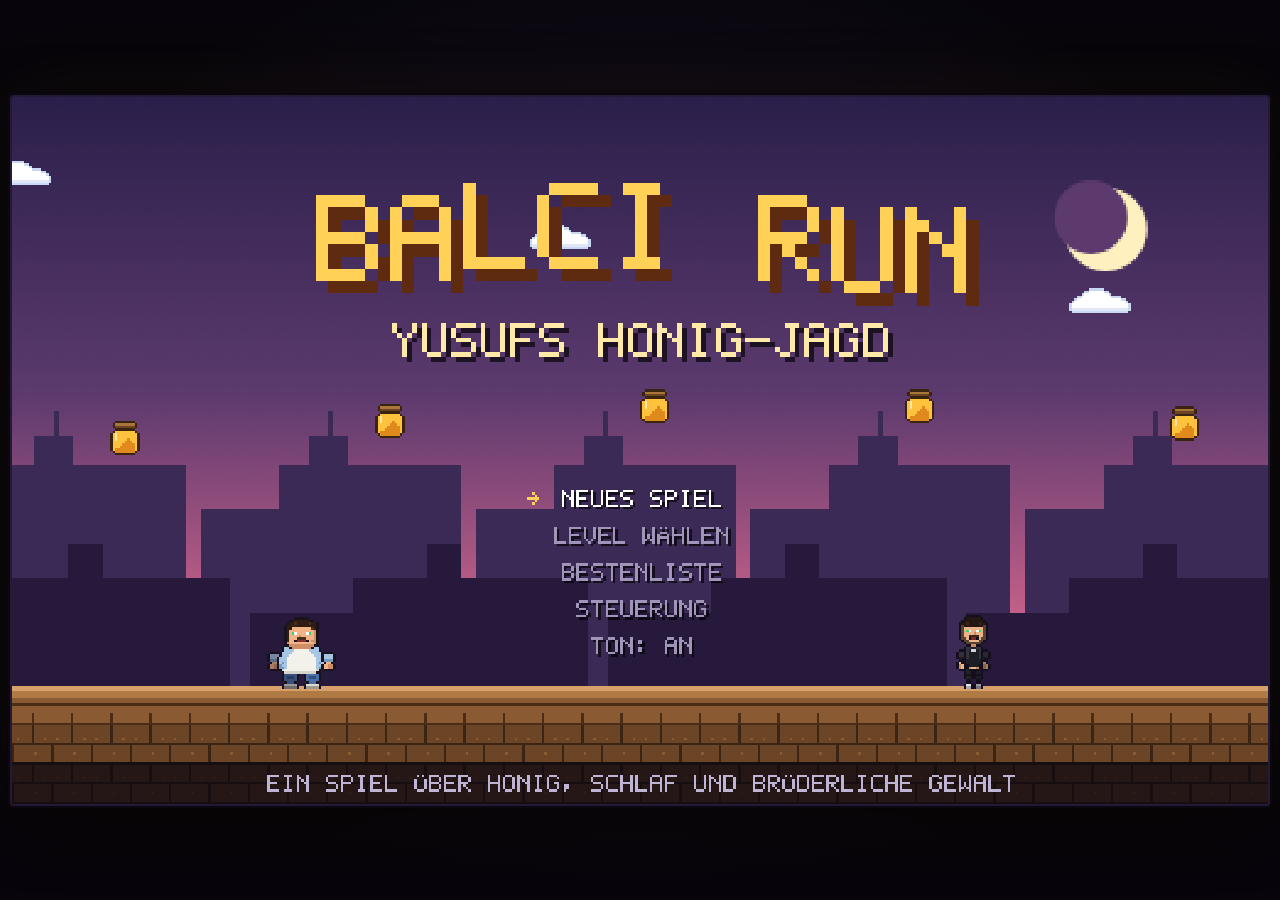
==== index.html @ ed750723 "Absturz bei Bosstreffern behoben, Honig-Ausnutzung geschlossen, Bosskaempfe einzeln ausgearbeitet De" ====
<!DOCTYPE html>
<html lang="de">
<head>
<meta charset="utf-8">
<meta name="viewport" content="width=device-width,initial-scale=1,maximum-scale=1,user-scalable=no,viewport-fit=cover">
<title>Balci Run – Yusufs Honig-Jagd</title>
<meta name="description" content="Ein handgepixeltes Jump'n'Run: Yusuf Balci sammelt Honig, schläft zu viel und muss seinen dünnen Erzfeind Hussein besiegen. 5 Level, 1 Endgegner, 0 Salat.">
<meta name="theme-color" content="#0e0a14">
<meta property="og:title" content="Balci Run – Yusufs Honig-Jagd">
<meta property="og:description" content="5 Level Pixel-Jump'n'Run. Honig sammeln, Salat vermeiden, Hussein besiegen.">
<meta property="og:type" content="website">
<link rel="stylesheet" href="style.css?v=10">
<link rel="icon" href="data:image/svg+xml,%3Csvg xmlns='http://www.w3.org/2000/svg' viewBox='0 0 16 16'%3E%3Crect width='16' height='16' fill='%230e0a14'/%3E%3Crect x='5' y='2' width='6' height='2' fill='%238a5a2a'/%3E%3Crect x='4' y='4' width='8' height='9' fill='%23ffc23c'/%3E%3Crect x='4' y='4' width='8' height='2' fill='%23ffe38a'/%3E%3Crect x='6' y='7' width='4' height='2' fill='%23e08a1e'/%3E%3C/svg%3E">
</head>
<body>

<div id="frame">
  <canvas id="screen" width="512" height="288"></canvas>

  <div id="touch" aria-hidden="true">
    <div class="pad-left">
      <button class="tbtn" data-key="left">◀</button>
      <button class="tbtn" data-key="right">▶</button>
    </div>
    <div class="pad-right">
      <button class="tbtn" data-key="down">▼</button>
      <button class="tbtn" data-key="throw">B</button>
      <button class="tbtn big" data-key="jump">A</button>
    </div>
    <button class="tbtn tiny" data-key="pause">≡</button>
  </div>
</div>

<div id="rotate">
  <div class="rot-inner">
    <div class="rot-phone"></div>
    <p>DREH DEIN HANDY QUER</p>
    <small>Balci Run läuft im Querformat</small>
  </div>
</div>

<noscript>
  <p style="color:#fff;font:16px monospace;padding:24px">
    Dieses Spiel braucht JavaScript. Yusuf braucht Honig. Beide sind gerade enttäuscht.
  </p>
</noscript>

<!-- Die Versionsnummer haengt an jeder Datei, damit nach einem Update
     niemand eine alte Fassung aus dem Browser-Zwischenspeicher bekommt. -->
<script src="src/font.js?v=10"></script>
<script src="src/pixel.js?v=10"></script>
<script src="src/sprites.js?v=10"></script>
<script src="src/audio.js?v=10"></script>
<script src="src/input.js?v=10"></script>
<script src="src/levels.js?v=10"></script>
<script src="src/entities.js?v=10"></script>
<script src="src/game.js?v=10"></script>
</body>
</html>
---- style.css ----
*{margin:0;padding:0;box-sizing:border-box}

html,body{
  height:100%;
  background:#07050b;
  overflow:hidden;
  touch-action:none;
  -webkit-user-select:none;user-select:none;
  -webkit-tap-highlight-color:transparent;
}

body{
  display:flex;
  align-items:center;
  justify-content:center;
  /* subtle vignette so the pixel screen floats in the dark */
  background:
    radial-gradient(ellipse at 50% 45%, #171024 0%, #07050b 70%);
}

#frame{
  position:relative;
  line-height:0;
}

#screen{
  display:block;
  image-rendering:-webkit-optimize-contrast; /* aeltere Safari/Android */
  image-rendering:crisp-edges;
  image-rendering:pixelated;
  -webkit-touch-callout:none;                /* kein Halte-Menue am Handy */
  background:#0e0a14;
  box-shadow:
    0 0 0 2px #241a33,
    0 0 0 4px #0b0710,
    0 18px 60px rgba(0,0,0,.8),
    0 0 90px rgba(255,180,60,.07);
  border-radius:2px;
}

/* ---- touch controls: hidden unless the device has no fine pointer ---- */
#touch{display:none}

.tbtn{
  -webkit-appearance:none;appearance:none;
  font:700 22px/1 system-ui,sans-serif;
  color:#ffe9b8;
  background:rgba(38,26,54,.72);
  border:2px solid rgba(255,206,110,.45);
  border-radius:14px;
  width:60px;height:60px;
  display:grid;place-items:center;
  backdrop-filter:blur(2px);
  touch-action:none;
}
.tbtn:active{background:rgba(255,196,80,.55);color:#2a1a08}
.tbtn.big{width:78px;height:78px;font-size:26px}
.tbtn.tiny{
  position:absolute;top:8px;right:8px;
  width:38px;height:38px;font-size:16px;border-radius:10px;
}

.pad-left,.pad-right{
  position:absolute;bottom:14px;
  display:flex;gap:12px;align-items:flex-end;
}
.pad-left{left:14px}
.pad-right{right:14px}

@media (pointer:coarse){
  #touch{display:block;position:absolute;inset:0;pointer-events:none}
  #touch .tbtn{pointer-events:auto}
  .pad-left,.pad-right{position:fixed}
  .tbtn.tiny{position:fixed}
  /* Rand des Geräts respektieren (Notch / Home-Indicator) */
  .pad-left{left:max(14px, env(safe-area-inset-left));bottom:max(14px, env(safe-area-inset-bottom))}
  .pad-right{right:max(14px, env(safe-area-inset-right));bottom:max(14px, env(safe-area-inset-bottom))}
  #screen{box-shadow:none;border-radius:0}
  body{background:#000}
}

/* Handy quer: Bild so gross wie möglich, Knöpfe drüberlegen */
@media (pointer:coarse) and (orientation:landscape){
  .tbtn{width:54px;height:54px;font-size:20px}
  .tbtn.big{width:70px;height:70px;font-size:24px}
  .pad-left{gap:10px}
  .pad-right{gap:10px}
}

@media (pointer:coarse) and (orientation:landscape) and (max-height:380px){
  .tbtn{width:46px;height:46px;font-size:17px;border-radius:11px}
  .tbtn.big{width:58px;height:58px;font-size:20px}
}

/* ---- Hinweis, wenn das Handy hochkant gehalten wird ---- */
#rotate{display:none}

@media (pointer:coarse) and (orientation:portrait){
  #rotate{
    display:grid;place-items:center;
    position:fixed;inset:0;z-index:50;
    background:#0b0710;
    color:#ffe9b8;
    font:600 16px/1.5 system-ui,sans-serif;
    text-align:center;
  }
  #rotate p{margin:20px 0 6px;letter-spacing:.06em}
  #rotate small{color:#8f86a8;font-weight:400}
  .rot-phone{
    width:56px;height:92px;margin:0 auto;
    border:3px solid #ffc23c;border-radius:10px;
    animation:tip 1.6s ease-in-out infinite;
  }
  @keyframes tip{
    0%,35%{transform:rotate(0deg)}
    65%,100%{transform:rotate(-90deg)}
  }
  #frame,#touch{visibility:hidden}
}
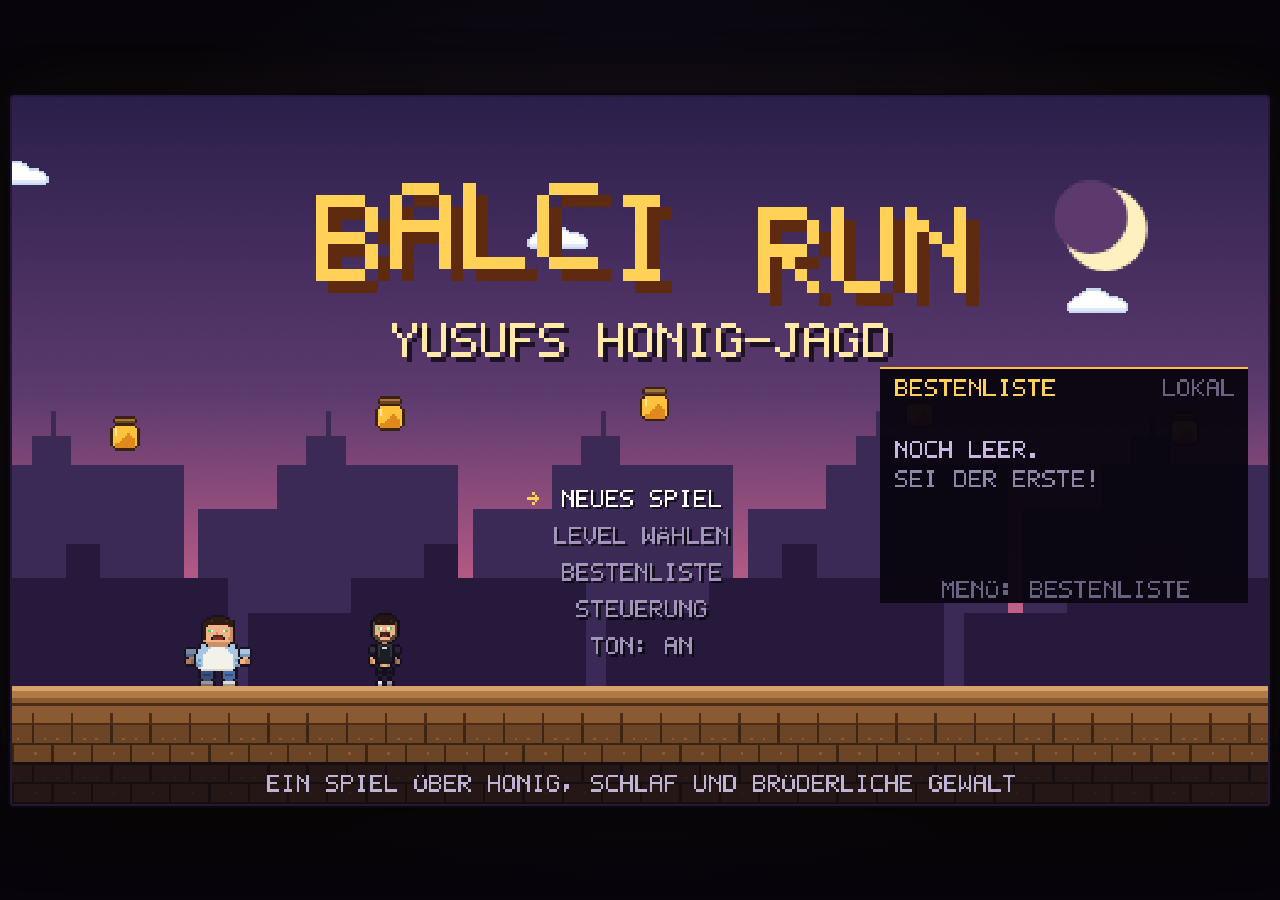
==== commit 67670e0e: "Bosse verwandeln sich, Handy-Vollbild, Mustang-Kolonne mit Polizei und Ampeln - Alle Bosse verwandel" ====
--- a/index.html
+++ b/index.html
@@ -4,12 +4,18 @@
 <meta charset="utf-8">
 <meta name="viewport" content="width=device-width,initial-scale=1,maximum-scale=1,user-scalable=no,viewport-fit=cover">
 <title>Balci Run – Yusufs Honig-Jagd</title>
-<meta name="description" content="Ein handgepixeltes Jump'n'Run: Yusuf Balci sammelt Honig, schläft zu viel und muss seinen dünnen Erzfeind Hussein besiegen. 5 Level, 1 Endgegner, 0 Salat.">
+<meta name="description" content="Ein handgepixeltes Jump'n'Run: Yusuf Balci sammelt Honig, schläft zu viel und legt sich mit Mirkan, Lennart, Erfan, Huseyin und Esat an. 7 Level, 5 Bosse, 0 Salat.">
 <meta name="theme-color" content="#0e0a14">
+<meta name="mobile-web-app-capable" content="yes">
+<meta name="apple-mobile-web-app-capable" content="yes">
+<meta name="apple-mobile-web-app-status-bar-style" content="black-translucent">
+<meta name="apple-mobile-web-app-title" content="Balci Run">
+<link rel="manifest" href="manifest.webmanifest?v=11">
+<link rel="apple-touch-icon" href="icon-180.png">
 <meta property="og:title" content="Balci Run – Yusufs Honig-Jagd">
-<meta property="og:description" content="5 Level Pixel-Jump'n'Run. Honig sammeln, Salat vermeiden, Hussein besiegen.">
+<meta property="og:description" content="7 Level Pixel-Jump'n'Run. Honig sammeln, Salat vermeiden, Esat besiegen.">
 <meta property="og:type" content="website">
-<link rel="stylesheet" href="style.css?v=10">
+<link rel="stylesheet" href="style.css?v=11">
 <link rel="icon" href="data:image/svg+xml,%3Csvg xmlns='http://www.w3.org/2000/svg' viewBox='0 0 16 16'%3E%3Crect width='16' height='16' fill='%230e0a14'/%3E%3Crect x='5' y='2' width='6' height='2' fill='%238a5a2a'/%3E%3Crect x='4' y='4' width='8' height='9' fill='%23ffc23c'/%3E%3Crect x='4' y='4' width='8' height='2' fill='%23ffe38a'/%3E%3Crect x='6' y='7' width='4' height='2' fill='%23e08a1e'/%3E%3C/svg%3E">
 </head>
 <body>
@@ -27,7 +33,19 @@
       <button class="tbtn" data-key="throw">B</button>
       <button class="tbtn big" data-key="jump">A</button>
     </div>
-    <button class="tbtn tiny" data-key="pause">≡</button>
+    <button class="tbtn tiny" data-key="pause" aria-label="Pause">≡</button>
+    <button class="tbtn tiny" id="fsbtn" type="button" aria-label="Vollbild">⛶</button>
+  </div>
+
+  <!-- Namenseingabe nach dem Durchspielen: ein echtes Textfeld, ohne Zeitdruck -->
+  <div id="nameform" hidden>
+    <form class="nf-inner" id="nfform" autocomplete="off">
+      <label for="nfname">DEIN NAME FÜR DIE BESTENLISTE</label>
+      <input id="nfname" name="n" maxlength="10" autocomplete="off" autocapitalize="characters"
+             autocorrect="off" spellcheck="false" enterkeyhint="done" placeholder="NAME">
+      <small>Bis zu 10 Zeichen: A–Z, 0–9, Ä Ö Ü, Punkt, Bindestrich</small>
+      <button id="nfok" type="submit">EINTRAGEN</button>
+    </form>
   </div>
 </div>
 
@@ -39,6 +57,14 @@
   </div>
 </div>
 
+<div id="tapstart" hidden>
+  <div class="tap-inner">
+    <p class="tap-logo">BALCI RUN</p>
+    <button id="startbtn" type="button">TIPPEN ZUM STARTEN</button>
+    <small id="fshint">startet im Vollbild</small>
+  </div>
+</div>
+
 <noscript>
   <p style="color:#fff;font:16px monospace;padding:24px">
     Dieses Spiel braucht JavaScript. Yusuf braucht Honig. Beide sind gerade enttäuscht.
@@ -47,13 +73,14 @@
 
 <!-- Die Versionsnummer haengt an jeder Datei, damit nach einem Update
      niemand eine alte Fassung aus dem Browser-Zwischenspeicher bekommt. -->
-<script src="src/font.js?v=10"></script>
-<script src="src/pixel.js?v=10"></script>
-<script src="src/sprites.js?v=10"></script>
-<script src="src/audio.js?v=10"></script>
-<script src="src/input.js?v=10"></script>
-<script src="src/levels.js?v=10"></script>
-<script src="src/entities.js?v=10"></script>
-<script src="src/game.js?v=10"></script>
+<script src="src/font.js?v=11"></script>
+<script src="src/pixel.js?v=11"></script>
+<script src="src/sprites.js?v=11"></script>
+<script src="src/audio.js?v=11"></script>
+<script src="src/input.js?v=11"></script>
+<script src="src/levels.js?v=11"></script>
+<script src="src/entities.js?v=11"></script>
+<script src="src/online.js?v=11"></script>
+<script src="src/game.js?v=11"></script>
 </body>
 </html>
--- a/style.css
+++ b/style.css
@@ -1,4 +1,5 @@
 *{margin:0;padding:0;box-sizing:border-box}
+[hidden]{display:none !important}
 
 html,body{
   height:100%;
@@ -38,58 +39,63 @@
   border-radius:2px;
 }
 
-/* ---- touch controls: hidden unless the device has no fine pointer ---- */
+/* ---- Touch-Knoepfe: nur auf Geraeten ohne Maus ---- */
 #touch{display:none}
 
 .tbtn{
   -webkit-appearance:none;appearance:none;
-  font:700 22px/1 system-ui,sans-serif;
+  font:700 24px/1 system-ui,sans-serif;
   color:#ffe9b8;
-  background:rgba(38,26,54,.72);
-  border:2px solid rgba(255,206,110,.45);
-  border-radius:14px;
-  width:60px;height:60px;
+  background:rgba(24,16,34,.42);
+  border:2px solid rgba(255,206,110,.55);
+  border-radius:50%;
+  width:68px;height:68px;
   display:grid;place-items:center;
-  backdrop-filter:blur(2px);
   touch-action:none;
+  -webkit-touch-callout:none;
+  text-shadow:0 1px 0 #000;
 }
-.tbtn:active{background:rgba(255,196,80,.55);color:#2a1a08}
-.tbtn.big{width:78px;height:78px;font-size:26px}
+.tbtn.on{background:rgba(255,196,80,.62);color:#2a1a08;border-color:#ffe9a8}
+.tbtn.big{width:84px;height:84px;font-size:28px}
 .tbtn.tiny{
-  position:absolute;top:8px;right:8px;
-  width:38px;height:38px;font-size:16px;border-radius:10px;
+  position:absolute;top:8px;
+  width:40px;height:40px;font-size:18px;border-radius:10px;
+  background:rgba(24,16,34,.6);
 }
+.tbtn.tiny[data-key="pause"]{right:8px}
+#fsbtn{right:56px}
 
 .pad-left,.pad-right{
-  position:absolute;bottom:14px;
-  display:flex;gap:12px;align-items:flex-end;
+  position:absolute;bottom:10px;
+  display:flex;gap:10px;align-items:flex-end;
 }
-.pad-left{left:14px}
-.pad-right{right:14px}
+.pad-left{left:12px}
+.pad-right{right:12px}
+/* B etwas hoeher als A, wie auf einem Controller */
+.pad-right .tbtn[data-key="throw"]{margin-bottom:26px}
 
 @media (pointer:coarse){
-  #touch{display:block;position:absolute;inset:0;pointer-events:none}
+  #touch{display:block;position:fixed;inset:0;pointer-events:none;z-index:5}
   #touch .tbtn{pointer-events:auto}
   .pad-left,.pad-right{position:fixed}
   .tbtn.tiny{position:fixed}
-  /* Rand des Geräts respektieren (Notch / Home-Indicator) */
-  .pad-left{left:max(14px, env(safe-area-inset-left));bottom:max(14px, env(safe-area-inset-bottom))}
-  .pad-right{right:max(14px, env(safe-area-inset-right));bottom:max(14px, env(safe-area-inset-bottom))}
+  /* Rand des Geraets respektieren (Notch / Home-Indicator) */
+  .pad-left{left:max(12px, env(safe-area-inset-left));bottom:max(8px, env(safe-area-inset-bottom))}
+  .pad-right{right:max(12px, env(safe-area-inset-right));bottom:max(8px, env(safe-area-inset-bottom))}
+  .tbtn.tiny[data-key="pause"]{right:max(8px, env(safe-area-inset-right))}
+  #fsbtn{right:calc(max(8px, env(safe-area-inset-right)) + 48px)}
   #screen{box-shadow:none;border-radius:0}
   body{background:#000}
 }
 
-/* Handy quer: Bild so gross wie möglich, Knöpfe drüberlegen */
-@media (pointer:coarse) and (orientation:landscape){
-  .tbtn{width:54px;height:54px;font-size:20px}
-  .tbtn.big{width:70px;height:70px;font-size:24px}
-  .pad-left{gap:10px}
-  .pad-right{gap:10px}
-}
+/* In Menues braucht man die Steuerknoepfe nicht — dort wird angetippt */
+body.inmenu .pad-left,body.inmenu .pad-right{display:none}
 
-@media (pointer:coarse) and (orientation:landscape) and (max-height:380px){
-  .tbtn{width:46px;height:46px;font-size:17px;border-radius:11px}
-  .tbtn.big{width:58px;height:58px;font-size:20px}
+/* Kleine Handys quer (z.B. iPhone 13 mit Adressleiste): etwas kompakter */
+@media (pointer:coarse) and (orientation:landscape) and (max-height:360px){
+  .tbtn{width:60px;height:60px;font-size:21px}
+  .tbtn.big{width:74px;height:74px;font-size:25px}
+  .pad-right .tbtn[data-key="throw"]{margin-bottom:20px}
 }
 
 /* ---- Hinweis, wenn das Handy hochkant gehalten wird ---- */
@@ -117,3 +123,73 @@
   }
   #frame,#touch{visibility:hidden}
 }
+
+/* ---- Startknopf am Handy (Vollbild braucht ein Tippen) ---- */
+#tapstart{
+  position:fixed;inset:0;z-index:40;
+  display:grid;place-items:center;
+  background:radial-gradient(ellipse at 50% 45%, #1d1330 0%, #07050b 75%);
+  color:#ffe9b8;text-align:center;
+  font:600 15px/1.4 system-ui,sans-serif;
+}
+.tap-logo{
+  font:800 34px/1 system-ui,sans-serif;letter-spacing:.08em;
+  color:#ffd257;text-shadow:0 3px 0 #5e2a10;margin-bottom:22px;
+}
+#startbtn{
+  -webkit-appearance:none;appearance:none;
+  font:800 18px/1 system-ui,sans-serif;letter-spacing:.06em;
+  color:#2a1a08;background:#ffc23c;
+  border:0;border-radius:14px;
+  padding:18px 30px;
+  box-shadow:0 5px 0 #a8641c;
+  touch-action:manipulation;
+}
+#startbtn:active{transform:translateY(3px);box-shadow:0 2px 0 #a8641c}
+#fshint{display:block;margin-top:16px;color:#8f86a8;font-weight:400}
+
+/* ---- Namenseingabe ---- */
+/* liegt im Rahmen ueber dem unteren Teil des Bildes, damit oben
+   "DURCHGESPIELT" und die Werte der Runde sichtbar bleiben */
+#nameform{
+  position:absolute;inset:0;z-index:30;
+  display:flex;align-items:flex-end;justify-content:center;
+  padding-bottom:5%;
+  pointer-events:none;
+  line-height:1.3;
+}
+.nf-inner{
+  pointer-events:auto;
+  display:flex;flex-direction:column;align-items:center;gap:10px;
+  background:rgba(12,8,18,.94);
+  border:2px solid #ffc23c;border-radius:12px;
+  padding:16px 20px 18px;
+  color:#ffe9b8;
+  font:600 14px/1.3 system-ui,sans-serif;
+  text-align:center;
+  max-width:92vw;
+}
+.nf-inner label{letter-spacing:.06em}
+.nf-inner small{color:#8f86a8;font-weight:400;font-size:12px}
+#nfname{
+  -webkit-user-select:text;user-select:text;
+  touch-action:manipulation;
+  width:min(300px, 80vw);
+  font:800 24px/1 ui-monospace,Menlo,Consolas,monospace;
+  letter-spacing:.14em;text-transform:uppercase;text-align:center;
+  color:#fff;background:#1c1428;
+  border:2px solid #6a5f80;border-radius:8px;
+  padding:10px 12px;
+  outline:none;
+}
+#nfname:focus{border-color:#ffd257}
+#nfok{
+  -webkit-appearance:none;appearance:none;
+  font:800 16px/1 system-ui,sans-serif;letter-spacing:.06em;
+  color:#2a1a08;background:#ffc23c;
+  border:0;border-radius:10px;
+  padding:12px 26px;
+  box-shadow:0 4px 0 #a8641c;
+  touch-action:manipulation;
+}
+#nfok:disabled{opacity:.5}
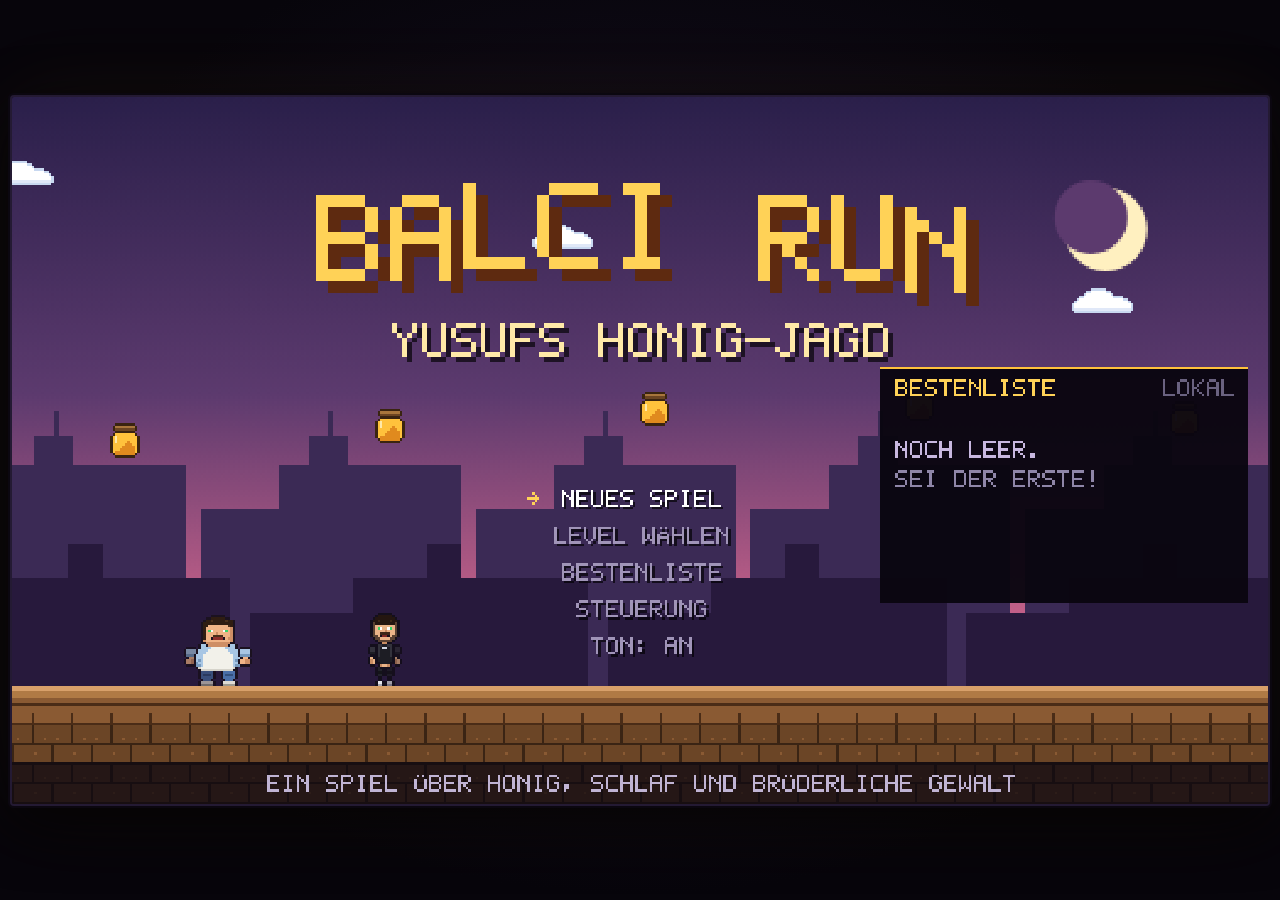
==== commit 1e93ef0e: "Weltweite Bestenliste eingeschaltet (Supabase) - Projekt-URL und oeffentlicher Schluessel in src/onl" ====
--- a/index.html
+++ b/index.html
@@ -10,12 +10,12 @@
 <meta name="apple-mobile-web-app-capable" content="yes">
 <meta name="apple-mobile-web-app-status-bar-style" content="black-translucent">
 <meta name="apple-mobile-web-app-title" content="Balci Run">
-<link rel="manifest" href="manifest.webmanifest?v=11">
+<link rel="manifest" href="manifest.webmanifest?v=12">
 <link rel="apple-touch-icon" href="icon-180.png">
 <meta property="og:title" content="Balci Run – Yusufs Honig-Jagd">
 <meta property="og:description" content="7 Level Pixel-Jump'n'Run. Honig sammeln, Salat vermeiden, Esat besiegen.">
 <meta property="og:type" content="website">
-<link rel="stylesheet" href="style.css?v=11">
+<link rel="stylesheet" href="style.css?v=12">
 <link rel="icon" href="data:image/svg+xml,%3Csvg xmlns='http://www.w3.org/2000/svg' viewBox='0 0 16 16'%3E%3Crect width='16' height='16' fill='%230e0a14'/%3E%3Crect x='5' y='2' width='6' height='2' fill='%238a5a2a'/%3E%3Crect x='4' y='4' width='8' height='9' fill='%23ffc23c'/%3E%3Crect x='4' y='4' width='8' height='2' fill='%23ffe38a'/%3E%3Crect x='6' y='7' width='4' height='2' fill='%23e08a1e'/%3E%3C/svg%3E">
 </head>
 <body>
@@ -73,14 +73,14 @@
 
 <!-- Die Versionsnummer haengt an jeder Datei, damit nach einem Update
      niemand eine alte Fassung aus dem Browser-Zwischenspeicher bekommt. -->
-<script src="src/font.js?v=11"></script>
-<script src="src/pixel.js?v=11"></script>
-<script src="src/sprites.js?v=11"></script>
-<script src="src/audio.js?v=11"></script>
-<script src="src/input.js?v=11"></script>
-<script src="src/levels.js?v=11"></script>
-<script src="src/entities.js?v=11"></script>
-<script src="src/online.js?v=11"></script>
-<script src="src/game.js?v=11"></script>
+<script src="src/font.js?v=12"></script>
+<script src="src/pixel.js?v=12"></script>
+<script src="src/sprites.js?v=12"></script>
+<script src="src/audio.js?v=12"></script>
+<script src="src/input.js?v=12"></script>
+<script src="src/levels.js?v=12"></script>
+<script src="src/entities.js?v=12"></script>
+<script src="src/online.js?v=12"></script>
+<script src="src/game.js?v=12"></script>
 </body>
 </html>
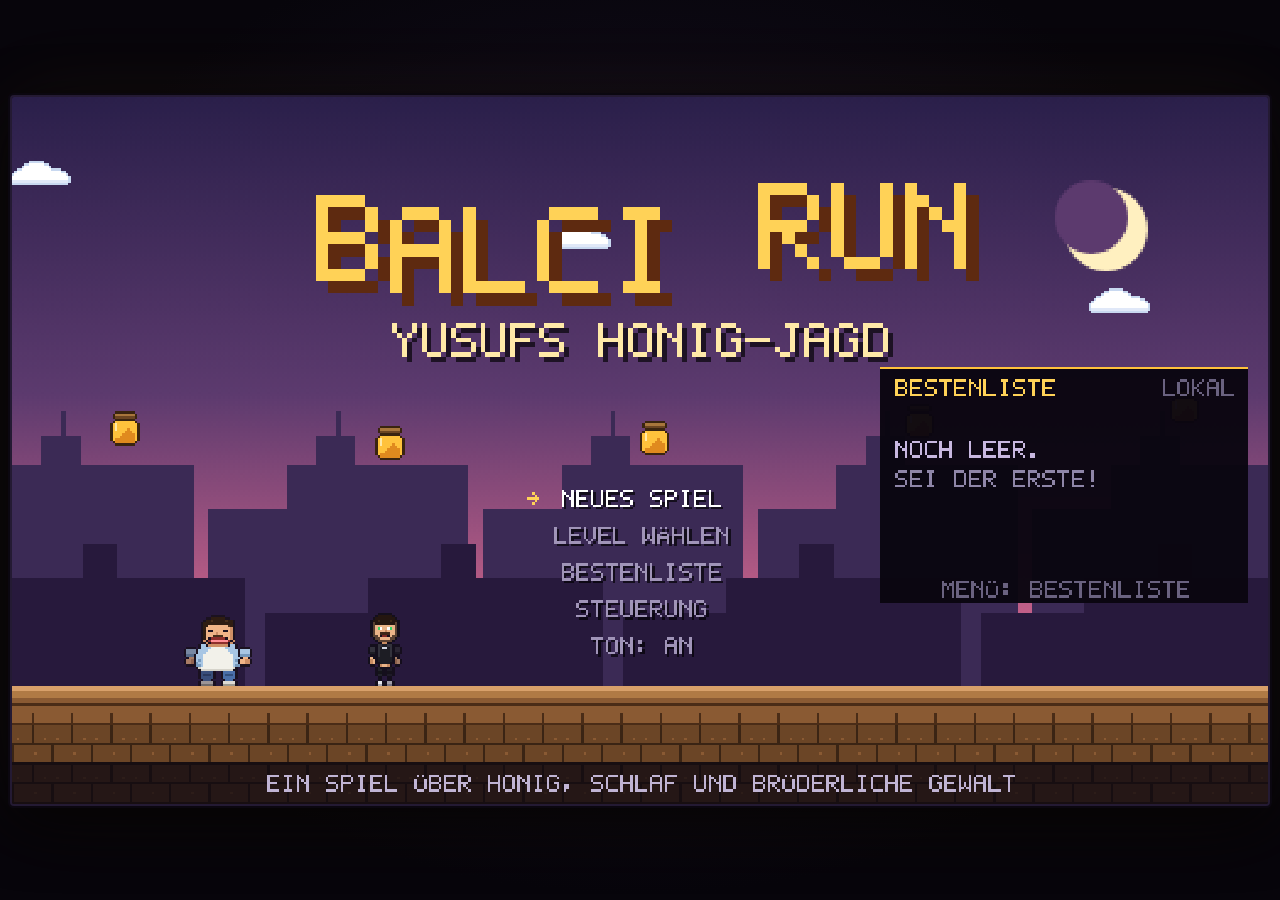
==== commit 0df1d4e8: "QA-Durchgang: Checkpoints aus Gefahrenfeldern, Doppeltipp am Handy, Sicherheit Fehler behoben: - Fue" ====
--- a/index.html
+++ b/index.html
@@ -2,6 +2,10 @@
 <html lang="de">
 <head>
 <meta charset="utf-8">
+<!-- Sicherheitsregeln fuer den Browser: nur eigene Skripte und Styles,
+     Netzwerk nur zur eigenen Seite und zur Bestenliste bei Supabase. -->
+<meta http-equiv="Content-Security-Policy" content="default-src 'self'; script-src 'self'; style-src 'self'; img-src 'self' data:; connect-src 'self' https://njiibgalxrpyzcwpvfmh.supabase.co; manifest-src 'self'; object-src 'none'; base-uri 'none'; form-action 'none'">
+<meta name="referrer" content="no-referrer">
 <meta name="viewport" content="width=device-width,initial-scale=1,maximum-scale=1,user-scalable=no,viewport-fit=cover">
 <title>Balci Run – Yusufs Honig-Jagd</title>
 <meta name="description" content="Ein handgepixeltes Jump'n'Run: Yusuf Balci sammelt Honig, schläft zu viel und legt sich mit Mirkan, Lennart, Erfan, Huseyin und Esat an. 7 Level, 5 Bosse, 0 Salat.">
@@ -10,12 +14,12 @@
 <meta name="apple-mobile-web-app-capable" content="yes">
 <meta name="apple-mobile-web-app-status-bar-style" content="black-translucent">
 <meta name="apple-mobile-web-app-title" content="Balci Run">
-<link rel="manifest" href="manifest.webmanifest?v=12">
+<link rel="manifest" href="manifest.webmanifest?v=13">
 <link rel="apple-touch-icon" href="icon-180.png">
 <meta property="og:title" content="Balci Run – Yusufs Honig-Jagd">
 <meta property="og:description" content="7 Level Pixel-Jump'n'Run. Honig sammeln, Salat vermeiden, Esat besiegen.">
 <meta property="og:type" content="website">
-<link rel="stylesheet" href="style.css?v=12">
+<link rel="stylesheet" href="style.css?v=13">
 <link rel="icon" href="data:image/svg+xml,%3Csvg xmlns='http://www.w3.org/2000/svg' viewBox='0 0 16 16'%3E%3Crect width='16' height='16' fill='%230e0a14'/%3E%3Crect x='5' y='2' width='6' height='2' fill='%238a5a2a'/%3E%3Crect x='4' y='4' width='8' height='9' fill='%23ffc23c'/%3E%3Crect x='4' y='4' width='8' height='2' fill='%23ffe38a'/%3E%3Crect x='6' y='7' width='4' height='2' fill='%23e08a1e'/%3E%3C/svg%3E">
 </head>
 <body>
@@ -66,21 +70,21 @@
 </div>
 
 <noscript>
-  <p style="color:#fff;font:16px monospace;padding:24px">
+  <p class="noscript">
     Dieses Spiel braucht JavaScript. Yusuf braucht Honig. Beide sind gerade enttäuscht.
   </p>
 </noscript>
 
 <!-- Die Versionsnummer haengt an jeder Datei, damit nach einem Update
      niemand eine alte Fassung aus dem Browser-Zwischenspeicher bekommt. -->
-<script src="src/font.js?v=12"></script>
-<script src="src/pixel.js?v=12"></script>
-<script src="src/sprites.js?v=12"></script>
-<script src="src/audio.js?v=12"></script>
-<script src="src/input.js?v=12"></script>
-<script src="src/levels.js?v=12"></script>
-<script src="src/entities.js?v=12"></script>
-<script src="src/online.js?v=12"></script>
-<script src="src/game.js?v=12"></script>
+<script src="src/font.js?v=13"></script>
+<script src="src/pixel.js?v=13"></script>
+<script src="src/sprites.js?v=13"></script>
+<script src="src/audio.js?v=13"></script>
+<script src="src/input.js?v=13"></script>
+<script src="src/levels.js?v=13"></script>
+<script src="src/entities.js?v=13"></script>
+<script src="src/online.js?v=13"></script>
+<script src="src/game.js?v=13"></script>
 </body>
 </html>
--- a/style.css
+++ b/style.css
@@ -23,6 +23,8 @@
   position:relative;
   line-height:0;
 }
+
+.noscript{color:#fff;font:16px monospace;padding:24px}
 
 #screen{
   display:block;
@@ -193,3 +195,12 @@
   touch-action:manipulation;
 }
 #nfok:disabled{opacity:.5}
+
+/* Handy: Feld am ganzen Bildschirm ausrichten und beim Tippen nach oben,
+   damit die Tastatur es nicht verdeckt */
+@media (pointer:coarse){
+  #nameform{position:fixed;padding-bottom:max(12px, env(safe-area-inset-bottom))}
+  #nameform.typing{align-items:flex-start;padding:6px 0 0}
+  #nameform.typing .nf-inner{padding:8px 14px 10px;gap:6px}
+  #nameform.typing small,#nameform.typing label{display:none}
+}
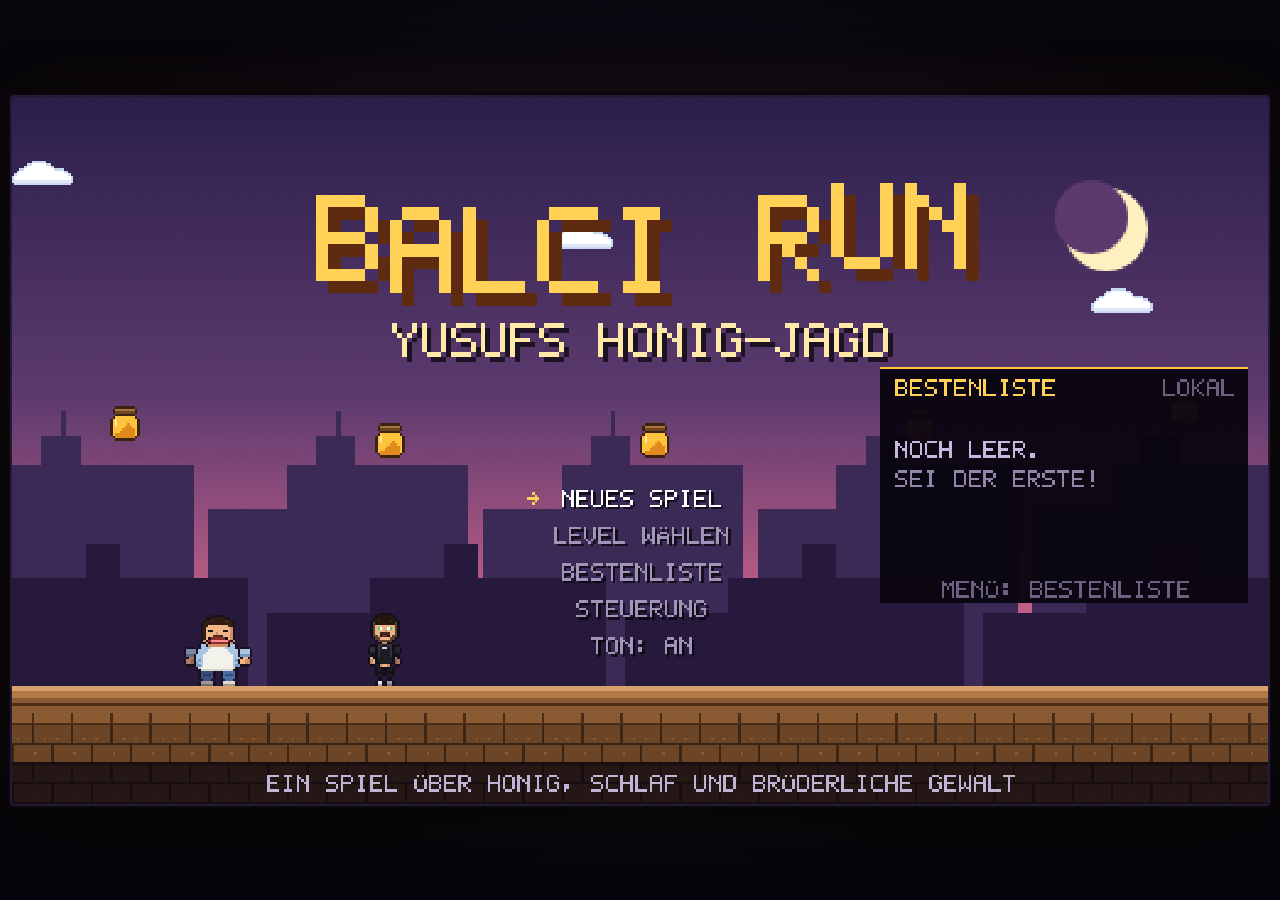
==== commit 86c8a902: "Level 9 "Sparmarkt" mit Alex, Level 10 "Der Heimweg", gesundes Essen in Level 8 - Level 8: Levelname" ====
--- a/index.html
+++ b/index.html
@@ -8,18 +8,18 @@
 <meta name="referrer" content="no-referrer">
 <meta name="viewport" content="width=device-width,initial-scale=1,maximum-scale=1,user-scalable=no,viewport-fit=cover">
 <title>Balci Run – Yusufs Honig-Jagd</title>
-<meta name="description" content="Ein handgepixeltes Jump'n'Run: Yusuf Balci sammelt Honig, schläft zu viel und legt sich mit Mirkan, Lennart, Erfan, Huseyin und Esat an. 7 Level, 5 Bosse, 0 Salat.">
+<meta name="description" content="Ein handgepixeltes Jump'n'Run: Yusuf Balci sammelt Honig, schläft zu viel und legt sich mit Mirkan, Lennart, Erfan, Huseyin und Esat an. 10 Level, 6 Bosse, 10.000 Kalorien.">
 <meta name="theme-color" content="#0e0a14">
 <meta name="mobile-web-app-capable" content="yes">
 <meta name="apple-mobile-web-app-capable" content="yes">
 <meta name="apple-mobile-web-app-status-bar-style" content="black-translucent">
 <meta name="apple-mobile-web-app-title" content="Balci Run">
-<link rel="manifest" href="manifest.webmanifest?v=13">
+<link rel="manifest" href="manifest.webmanifest?v=15">
 <link rel="apple-touch-icon" href="icon-180.png">
 <meta property="og:title" content="Balci Run – Yusufs Honig-Jagd">
-<meta property="og:description" content="7 Level Pixel-Jump'n'Run. Honig sammeln, Salat vermeiden, Esat besiegen.">
+<meta property="og:description" content="10 Level Pixel-Jump'n'Run. Honig sammeln, Salat vermeiden, heil nach Hause kommen.">
 <meta property="og:type" content="website">
-<link rel="stylesheet" href="style.css?v=13">
+<link rel="stylesheet" href="style.css?v=15">
 <link rel="icon" href="data:image/svg+xml,%3Csvg xmlns='http://www.w3.org/2000/svg' viewBox='0 0 16 16'%3E%3Crect width='16' height='16' fill='%230e0a14'/%3E%3Crect x='5' y='2' width='6' height='2' fill='%238a5a2a'/%3E%3Crect x='4' y='4' width='8' height='9' fill='%23ffc23c'/%3E%3Crect x='4' y='4' width='8' height='2' fill='%23ffe38a'/%3E%3Crect x='6' y='7' width='4' height='2' fill='%23e08a1e'/%3E%3C/svg%3E">
 </head>
 <body>
@@ -77,14 +77,15 @@
 
 <!-- Die Versionsnummer haengt an jeder Datei, damit nach einem Update
      niemand eine alte Fassung aus dem Browser-Zwischenspeicher bekommt. -->
-<script src="src/font.js?v=13"></script>
-<script src="src/pixel.js?v=13"></script>
-<script src="src/sprites.js?v=13"></script>
-<script src="src/audio.js?v=13"></script>
-<script src="src/input.js?v=13"></script>
-<script src="src/levels.js?v=13"></script>
-<script src="src/entities.js?v=13"></script>
-<script src="src/online.js?v=13"></script>
-<script src="src/game.js?v=13"></script>
+<script src="src/font.js?v=15"></script>
+<script src="src/pixel.js?v=15"></script>
+<script src="src/sprites.js?v=15"></script>
+<script src="src/audio.js?v=15"></script>
+<script src="src/input.js?v=15"></script>
+<script src="src/levels.js?v=15"></script>
+<script src="src/entities.js?v=15"></script>
+<script src="src/eat.js?v=15"></script>
+<script src="src/online.js?v=15"></script>
+<script src="src/game.js?v=15"></script>
 </body>
 </html>
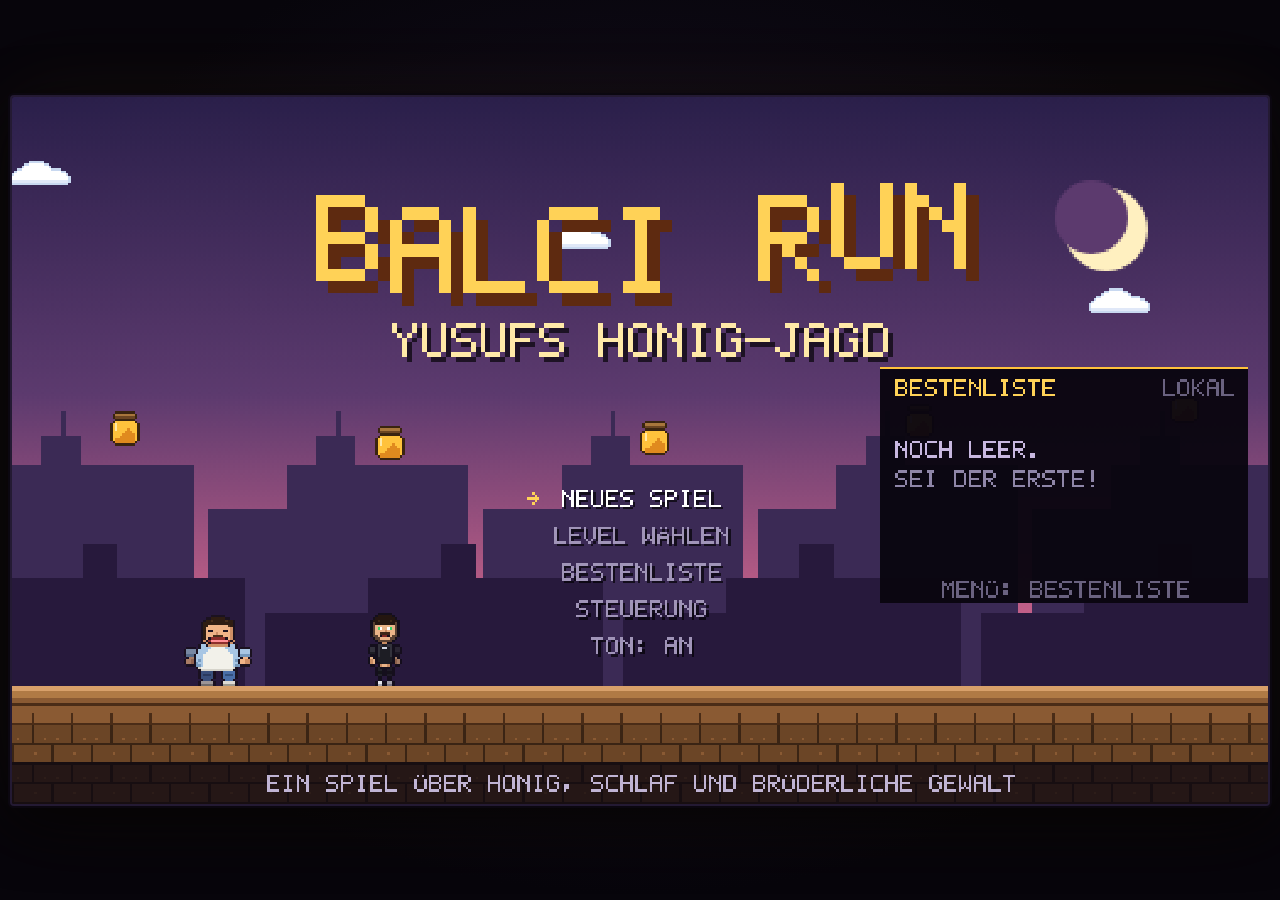
==== commit dafd34f8: "Level 11-15: Broke, Downhill, Hamza, Stilbruch und Georgios Neue Level: - Level 11 "Vor der Haustuer" ====
--- a/index.html
+++ b/index.html
@@ -8,18 +8,18 @@
 <meta name="referrer" content="no-referrer">
 <meta name="viewport" content="width=device-width,initial-scale=1,maximum-scale=1,user-scalable=no,viewport-fit=cover">
 <title>Balci Run – Yusufs Honig-Jagd</title>
-<meta name="description" content="Ein handgepixeltes Jump'n'Run: Yusuf Balci sammelt Honig, schläft zu viel und legt sich mit Mirkan, Lennart, Erfan, Huseyin und Esat an. 10 Level, 6 Bosse, 10.000 Kalorien.">
+<meta name="description" content="Ein handgepixeltes Jump'n'Run: Yusuf Balci sammelt Honig, schläft zu viel und legt sich mit Mirkan, Lennart, Erfan, Huseyin, Esat, Alex, Broke, Hamza und Georgios an. 15 Level, 9 Bosse, 10.000 Kalorien.">
 <meta name="theme-color" content="#0e0a14">
 <meta name="mobile-web-app-capable" content="yes">
 <meta name="apple-mobile-web-app-capable" content="yes">
 <meta name="apple-mobile-web-app-status-bar-style" content="black-translucent">
 <meta name="apple-mobile-web-app-title" content="Balci Run">
-<link rel="manifest" href="manifest.webmanifest?v=15">
+<link rel="manifest" href="manifest.webmanifest?v=17">
 <link rel="apple-touch-icon" href="icon-180.png">
 <meta property="og:title" content="Balci Run – Yusufs Honig-Jagd">
-<meta property="og:description" content="10 Level Pixel-Jump'n'Run. Honig sammeln, Salat vermeiden, heil nach Hause kommen.">
+<meta property="og:description" content="15 Level Pixel-Jump'n'Run. Honig sammeln, Salat vermeiden, Shawarma essen.">
 <meta property="og:type" content="website">
-<link rel="stylesheet" href="style.css?v=15">
+<link rel="stylesheet" href="style.css?v=17">
 <link rel="icon" href="data:image/svg+xml,%3Csvg xmlns='http://www.w3.org/2000/svg' viewBox='0 0 16 16'%3E%3Crect width='16' height='16' fill='%230e0a14'/%3E%3Crect x='5' y='2' width='6' height='2' fill='%238a5a2a'/%3E%3Crect x='4' y='4' width='8' height='9' fill='%23ffc23c'/%3E%3Crect x='4' y='4' width='8' height='2' fill='%23ffe38a'/%3E%3Crect x='6' y='7' width='4' height='2' fill='%23e08a1e'/%3E%3C/svg%3E">
 </head>
 <body>
@@ -77,15 +77,15 @@
 
 <!-- Die Versionsnummer haengt an jeder Datei, damit nach einem Update
      niemand eine alte Fassung aus dem Browser-Zwischenspeicher bekommt. -->
-<script src="src/font.js?v=15"></script>
-<script src="src/pixel.js?v=15"></script>
-<script src="src/sprites.js?v=15"></script>
-<script src="src/audio.js?v=15"></script>
-<script src="src/input.js?v=15"></script>
-<script src="src/levels.js?v=15"></script>
-<script src="src/entities.js?v=15"></script>
-<script src="src/eat.js?v=15"></script>
-<script src="src/online.js?v=15"></script>
-<script src="src/game.js?v=15"></script>
+<script src="src/font.js?v=17"></script>
+<script src="src/pixel.js?v=17"></script>
+<script src="src/sprites.js?v=17"></script>
+<script src="src/audio.js?v=17"></script>
+<script src="src/input.js?v=17"></script>
+<script src="src/levels.js?v=17"></script>
+<script src="src/entities.js?v=17"></script>
+<script src="src/eat.js?v=17"></script>
+<script src="src/online.js?v=17"></script>
+<script src="src/game.js?v=17"></script>
 </body>
 </html>
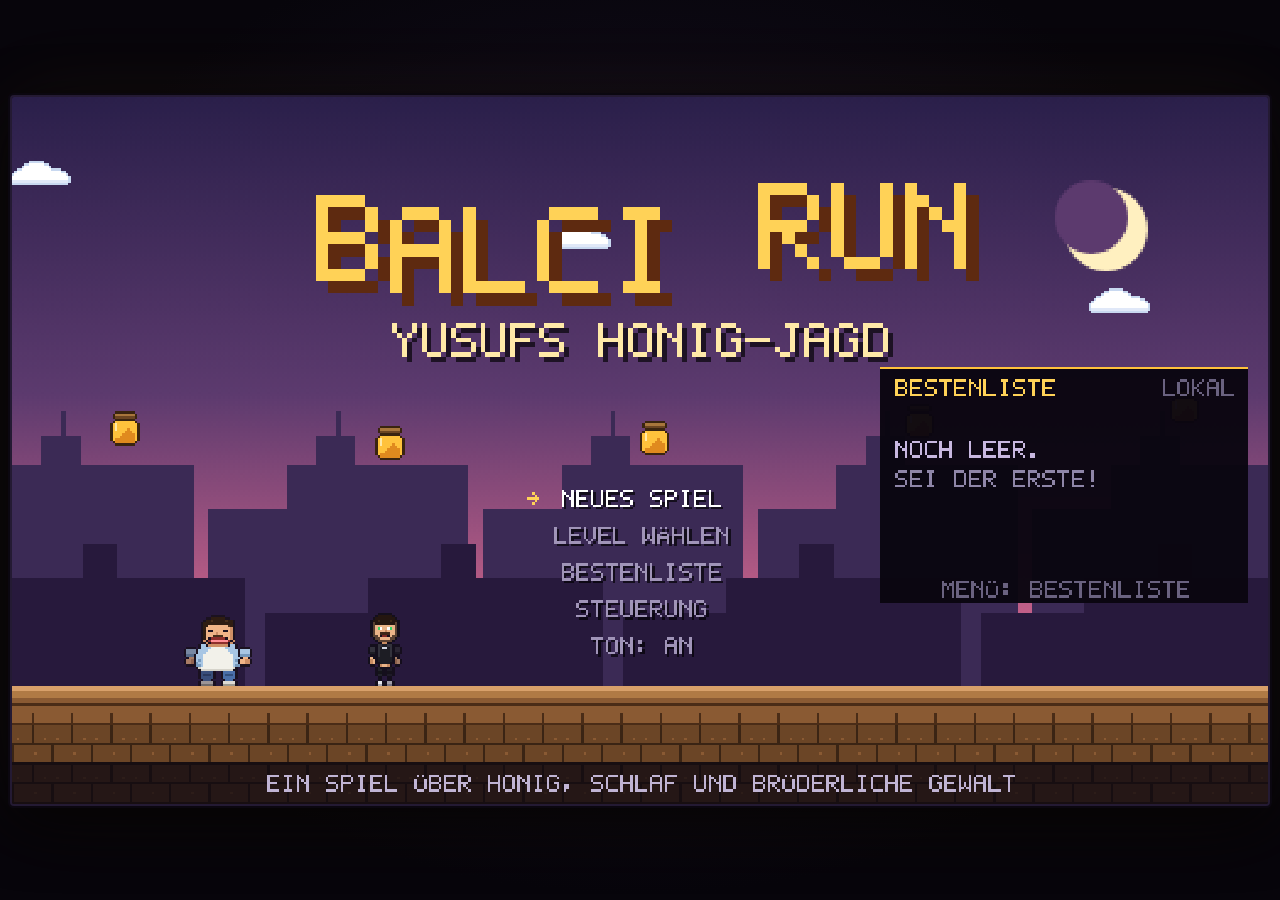
==== commit 4fe26d37: "Level 16-20: Fussball, der andere Alex, Rennen, Knast und Doener - Level 16: Fussball gegen Georgios" ====
--- a/index.html
+++ b/index.html
@@ -14,12 +14,12 @@
 <meta name="apple-mobile-web-app-capable" content="yes">
 <meta name="apple-mobile-web-app-status-bar-style" content="black-translucent">
 <meta name="apple-mobile-web-app-title" content="Balci Run">
-<link rel="manifest" href="manifest.webmanifest?v=17">
+<link rel="manifest" href="manifest.webmanifest?v=19">
 <link rel="apple-touch-icon" href="icon-180.png">
 <meta property="og:title" content="Balci Run – Yusufs Honig-Jagd">
 <meta property="og:description" content="15 Level Pixel-Jump'n'Run. Honig sammeln, Salat vermeiden, Shawarma essen.">
 <meta property="og:type" content="website">
-<link rel="stylesheet" href="style.css?v=17">
+<link rel="stylesheet" href="style.css?v=19">
 <link rel="icon" href="data:image/svg+xml,%3Csvg xmlns='http://www.w3.org/2000/svg' viewBox='0 0 16 16'%3E%3Crect width='16' height='16' fill='%230e0a14'/%3E%3Crect x='5' y='2' width='6' height='2' fill='%238a5a2a'/%3E%3Crect x='4' y='4' width='8' height='9' fill='%23ffc23c'/%3E%3Crect x='4' y='4' width='8' height='2' fill='%23ffe38a'/%3E%3Crect x='6' y='7' width='4' height='2' fill='%23e08a1e'/%3E%3C/svg%3E">
 </head>
 <body>
@@ -77,15 +77,20 @@
 
 <!-- Die Versionsnummer haengt an jeder Datei, damit nach einem Update
      niemand eine alte Fassung aus dem Browser-Zwischenspeicher bekommt. -->
-<script src="src/font.js?v=17"></script>
-<script src="src/pixel.js?v=17"></script>
-<script src="src/sprites.js?v=17"></script>
-<script src="src/audio.js?v=17"></script>
-<script src="src/input.js?v=17"></script>
-<script src="src/levels.js?v=17"></script>
-<script src="src/entities.js?v=17"></script>
-<script src="src/eat.js?v=17"></script>
-<script src="src/online.js?v=17"></script>
-<script src="src/game.js?v=17"></script>
+<script src="src/font.js?v=19"></script>
+<script src="src/pixel.js?v=19"></script>
+<script src="src/sprites.js?v=19"></script>
+<script src="src/audio.js?v=19"></script>
+<script src="src/input.js?v=19"></script>
+<script src="src/abschnitte.js?v=19"></script>
+<script src="src/levels.js?v=19"></script>
+<script src="src/entities.js?v=19"></script>
+<script src="src/bosse.js?v=19"></script>
+<script src="src/eat.js?v=19"></script>
+<script src="src/fussball.js?v=19"></script>
+<script src="src/rennen.js?v=19"></script>
+<script src="src/doener.js?v=19"></script>
+<script src="src/online.js?v=19"></script>
+<script src="src/game.js?v=19"></script>
 </body>
 </html>
